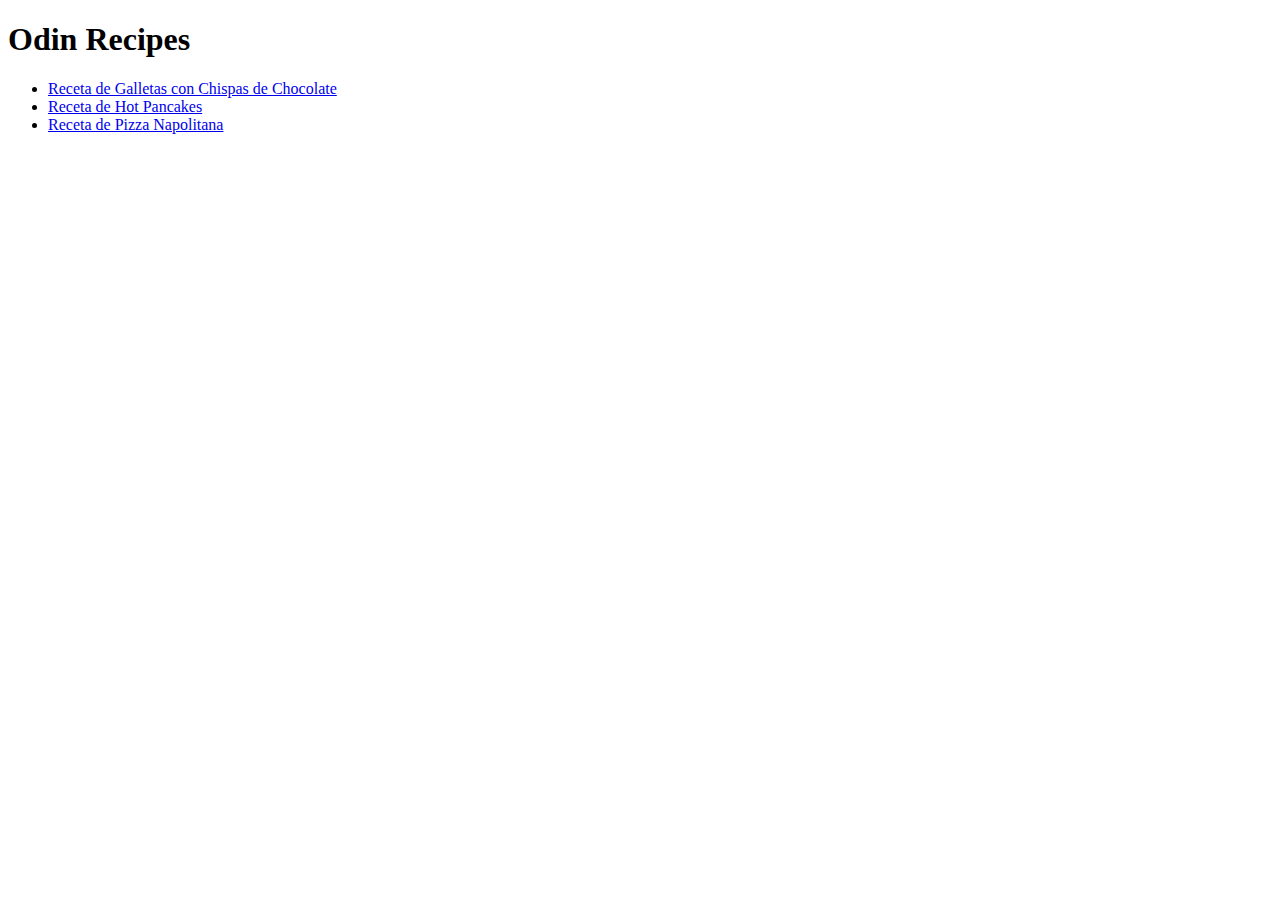
==== index.html @ 19e95591 "change recipe names from website elgourmet.com" ====
<!DOCTYPE html>
<html lang="en">
<head>
  <meta charset="UTF-8">
  <title>Odin Recipes</title>
</head>

<body>
  <h1>Odin Recipes</h1>

  <ul>
    <li><a href="./recipes/cookies.html">Receta de Galletas con Chispas de Chocolate</a></li>
    <li><a href="./recipes/pancakes.html">Receta de Hot Pancakes</a></li>
    <li><a href="./recipes/pizza.html">Receta de Pizza Napolitana</a></li>
  </ul>

</body>
</html>
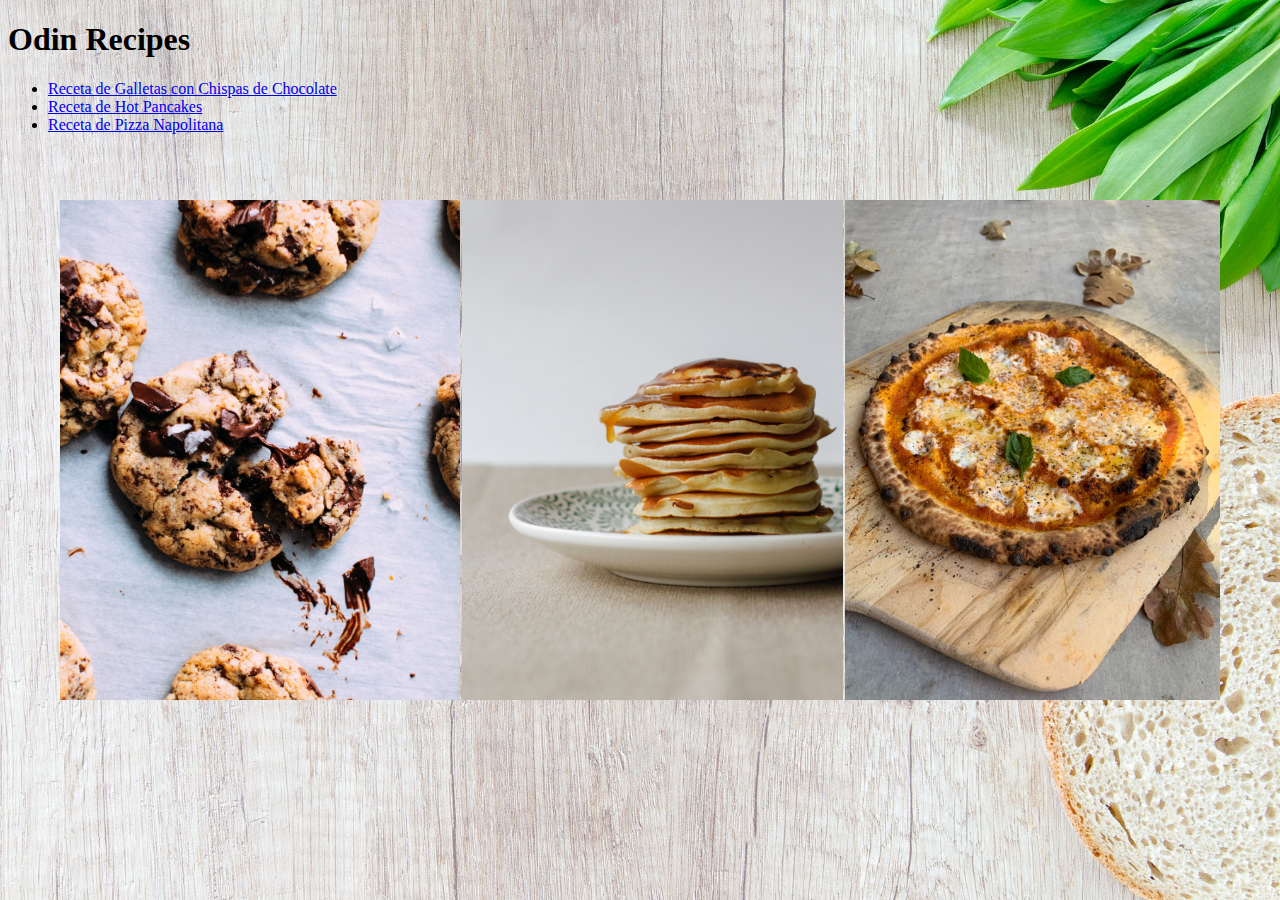
==== commit adb000e2: "add some CSS code and images to the Odin Recipes project" ====
--- a/index.html
+++ b/index.html
@@ -3,16 +3,28 @@
 <head>
   <meta charset="UTF-8">
   <title>Odin Recipes</title>
+  <link rel="stylesheet" href="./style.css">
 </head>
 
 <body>
-  <h1>Odin Recipes</h1>
-
-  <ul>
-    <li><a href="./recipes/cookies.html">Receta de Galletas con Chispas de Chocolate</a></li>
-    <li><a href="./recipes/pancakes.html">Receta de Hot Pancakes</a></li>
-    <li><a href="./recipes/pizza.html">Receta de Pizza Napolitana</a></li>
-  </ul>
-
+  <div>
+    <h1>Odin Recipes</h1>
+      <ul>
+        <li><a class="index-link" href="./recipes/cookies.html">Receta de Galletas con Chispas de Chocolate</a></li>
+        <li><a class="index-link" href="./recipes/pancakes.html">Receta de Hot Pancakes</a></li>
+        <li><a class="index-link" href="./recipes/pizza.html">Receta de Pizza Napolitana</a></li>
+      </ul>
+    <div class="image-row">
+      <div class="image-column">
+        <a href="./recipes/cookies.html"><img src="./img/cookies.jpg" alt="Galletas" height="500" width=auto></a>
+      </div>
+      <div class="image-column">
+        <a href="./recipes/pancakes.html"><img src="./img/pancakes.jpg" alt="Pancakes" height="500" width=auto></a>
+      </div>
+      <div class="image-column">
+        <a href="./recipes/pizza.html"><img src="./img/pizza.jpg" alt="Pizza Napolitana" height="500" width=auto></a>
+      </div>
+    </div>
+  </div>
 </body>
 </html>--- a/style.css
+++ b/style.css
@@ -0,0 +1,25 @@
+body {
+  background: url(./img/background-index.jpg) no-repeat center center fixed #000; 
+  -webkit-background-size: cover;
+  -moz-background-size: cover;
+  -o-background-size: cover;
+  background-size: cover;
+}
+
+.image-row {
+  display: flex;
+  flex-direction: row;
+  justify-content: space-evenly;
+  align-items: center;
+  padding: 50px;
+}
+
+.image-column:hover img {
+  transform: scale(1.2);
+  box-shadow: 0 0 10px rgba(0, 0, 0, 0.5);
+  cursor: pointer;
+  -webkit-transition-property: all; 
+  -webkit-transition-duration: 0.3s; 
+  -webkit-transition-timing-function: ease; 
+}
+
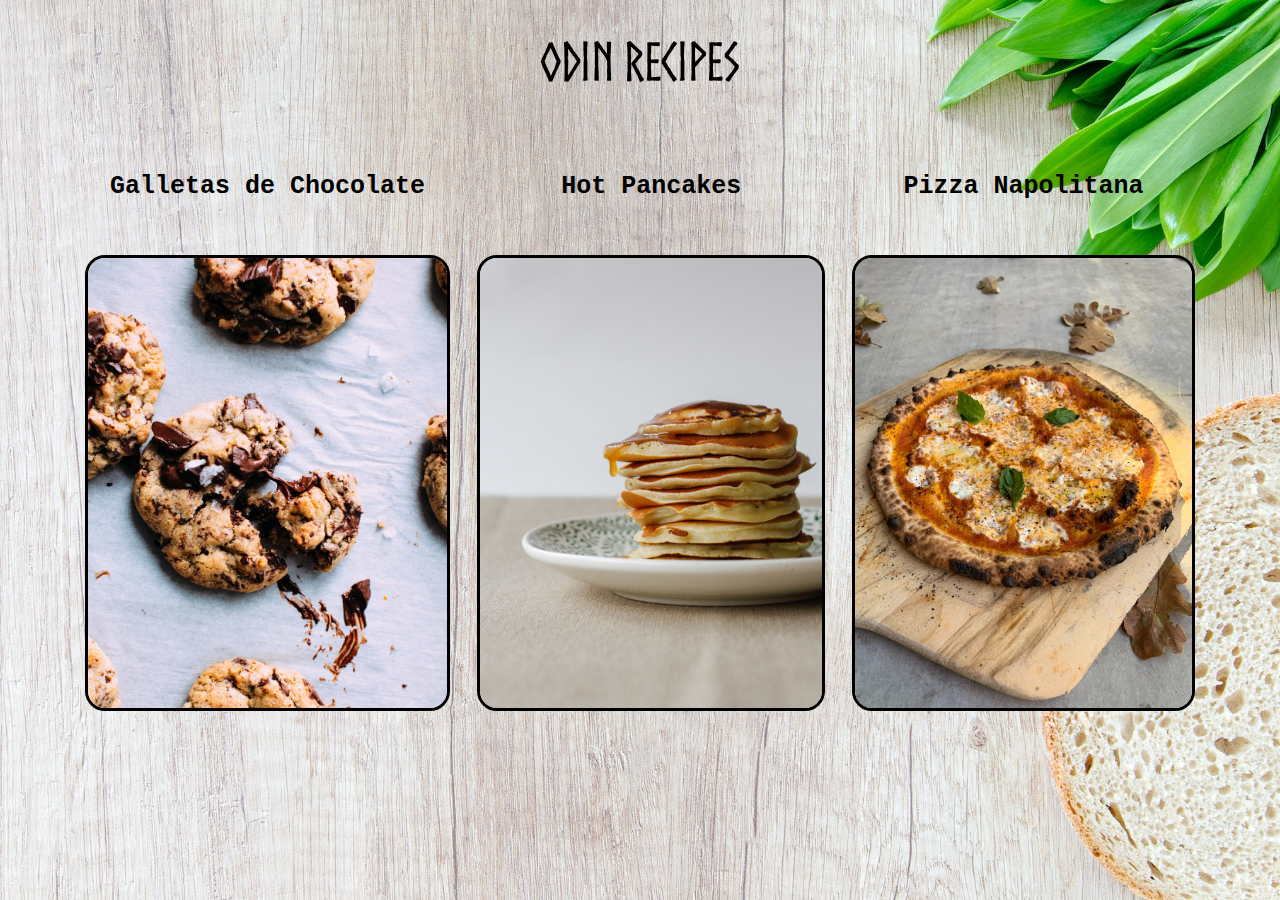
==== commit 9ebad726: "add more CSS code to the index file and import Norse font for title" ====
--- a/index.html
+++ b/index.html
@@ -2,29 +2,30 @@
 <html lang="en">
 <head>
   <meta charset="UTF-8">
-  <title>Odin Recipes</title>
+  <title>Odin Recipes by Juan Parra</title>
   <link rel="stylesheet" href="./style.css">
 </head>
 
 <body>
   <div>
     <h1>Odin Recipes</h1>
-      <ul>
-        <li><a class="index-link" href="./recipes/cookies.html">Receta de Galletas con Chispas de Chocolate</a></li>
-        <li><a class="index-link" href="./recipes/pancakes.html">Receta de Hot Pancakes</a></li>
-        <li><a class="index-link" href="./recipes/pizza.html">Receta de Pizza Napolitana</a></li>
-      </ul>
-    <div class="image-row">
-      <div class="image-column">
-        <a href="./recipes/cookies.html"><img src="./img/cookies.jpg" alt="Galletas" height="500" width=auto></a>
+      <div class="index-image-row">
+        <div class="index-image-column">
+          <p class="recipe-title">Galletas de Chocolate<br><br></p>
+          <a href="./recipes/cookies.html"><img src="./img/cookies.jpg" alt="Galletas"></a>
+        </div>
+        <div class="index-image-column">
+          <p class="recipe-title">Hot Pancakes <br><br></p>
+          <a href="./recipes/pancakes.html"><img src="./img/pancakes.jpg" alt="Pancakes"></a>
+        </div>
+        <div class="index-image-column">
+          <p class="recipe-title">Pizza Napolitana <br><br></p>
+          <a href="./recipes/pizza.html"><img src="./img/pizza.jpg" alt="Pizza Napolitana"></a>
+        </div>
       </div>
-      <div class="image-column">
-        <a href="./recipes/pancakes.html"><img src="./img/pancakes.jpg" alt="Pancakes" height="500" width=auto></a>
-      </div>
-      <div class="image-column">
-        <a href="./recipes/pizza.html"><img src="./img/pizza.jpg" alt="Pizza Napolitana" height="500" width=auto></a>
-      </div>
-    </div>
   </div>
+
+
+
 </body>
 </html>--- a/style.css
+++ b/style.css
@@ -1,4 +1,6 @@
-body {
+html {
+  width: 100%;
+  height: auto;
   background: url(./img/background-index.jpg) no-repeat center center fixed #000; 
   -webkit-background-size: cover;
   -moz-background-size: cover;
@@ -6,7 +8,22 @@
   background-size: cover;
 }
 
-.image-row {
+h1 {
+  font-family: "Norse";
+  text-align: center;
+  font-weight: bold;
+  font-size: 50px;
+}
+
+.recipe-title {
+  font-family: 'Courier New', Courier, monospace;
+  text-align: center;
+  font-weight: bold;
+  font-size: 25px;
+  margin-top: 0;
+}
+
+.index-image-row {
   display: flex;
   flex-direction: row;
   justify-content: space-evenly;
@@ -14,12 +31,47 @@
   padding: 50px;
 }
 
-.image-column:hover img {
-  transform: scale(1.2);
+.index-image-row img {
+  height: 450px;
+  width: auto;
+  border: solid black;
+  border-radius: 20px;
+  position: relative;
+}
+
+.index-image-column:hover img {
+  transform: scale(1.1);
   box-shadow: 0 0 10px rgba(0, 0, 0, 0.5);
   cursor: pointer;
-  -webkit-transition-property: all; 
-  -webkit-transition-duration: 0.3s; 
-  -webkit-transition-timing-function: ease; 
+  transition-property: all; 
+  transition-duration: 0.3s; 
+  transition-timing-function: ease;
 }
 
+/* Cookies HTML file */
+
+.row {
+  display: flex;
+  margin-right: 300px;
+}
+
+.column img {
+  height: 450px;
+  width: auto;
+  border: solid black;
+  border-radius: 20px;
+  margin-top: 100px;
+}
+
+.column {
+  flex:auto;
+  font-family: 'Courier New', Courier, monospace;
+  font-size: 18px;
+  margin-left: 100px;
+}
+
+
+@font-face {
+  font-family: "Norse";
+  src: url(./resources/Norse.otf);
+}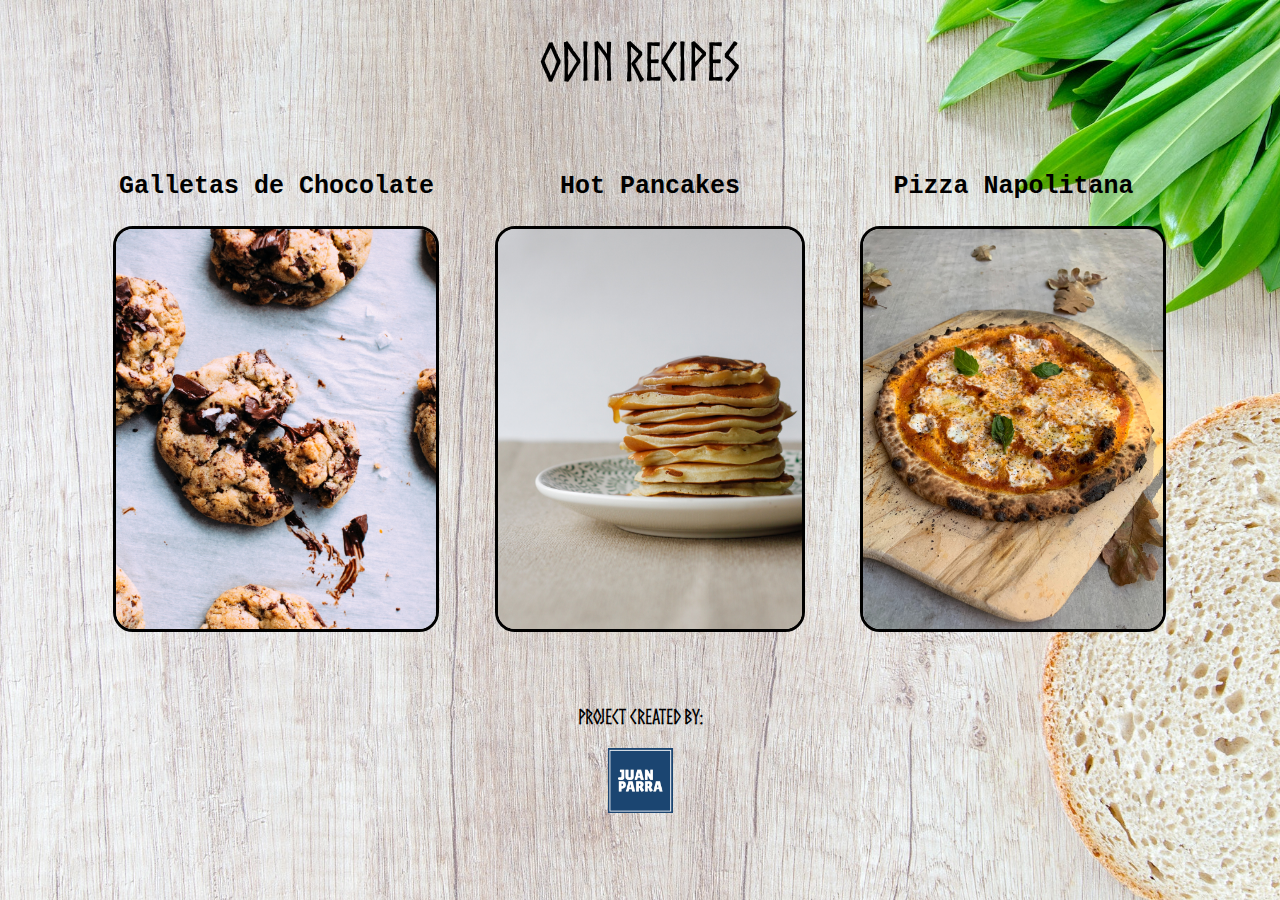
==== commit 5aab7787: "complete CSS code for recipe html pages and add minor details to index file" ====
--- a/index.html
+++ b/index.html
@@ -11,21 +11,22 @@
     <h1>Odin Recipes</h1>
       <div class="index-image-row">
         <div class="index-image-column">
-          <p class="recipe-title">Galletas de Chocolate<br><br></p>
+          <p class="recipe-title">Galletas de Chocolate<br></p>
           <a href="./recipes/cookies.html"><img src="./img/cookies.jpg" alt="Galletas"></a>
         </div>
         <div class="index-image-column">
-          <p class="recipe-title">Hot Pancakes <br><br></p>
+          <p class="recipe-title">Hot Pancakes <br></p>
           <a href="./recipes/pancakes.html"><img src="./img/pancakes.jpg" alt="Pancakes"></a>
         </div>
         <div class="index-image-column">
-          <p class="recipe-title">Pizza Napolitana <br><br></p>
+          <p class="recipe-title">Pizza Napolitana <br></p>
           <a href="./recipes/pizza.html"><img src="./img/pizza.jpg" alt="Pizza Napolitana"></a>
         </div>
       </div>
   </div>
-
-
-
+  <div class="autor">
+    <p>Project created by: </p>
+    <a href="https://github.com/parrajuan" target="_blank"><img src="./img/juanparra-logo.png" alt="Juan Parra Logo"></a>
+  </div>
 </body>
 </html>--- a/style.css
+++ b/style.css
@@ -6,6 +6,10 @@
   -moz-background-size: cover;
   -o-background-size: cover;
   background-size: cover;
+}
+
+#return-url {
+  font-size: 20px;
 }
 
 h1 {
@@ -32,7 +36,7 @@
 }
 
 .index-image-row img {
-  height: 450px;
+  height: 400px;
   width: auto;
   border: solid black;
   border-radius: 20px;
@@ -48,14 +52,14 @@
   transition-timing-function: ease;
 }
 
-/* Cookies HTML file */
+/* Cookies, Pancakes & Pizza HTML files */
 
-.row {
+.recipes-row {
   display: flex;
   margin-right: 300px;
 }
 
-.column img {
+.recipes-column img {
   height: 450px;
   width: auto;
   border: solid black;
@@ -63,15 +67,30 @@
   margin-top: 100px;
 }
 
-.column {
+.recipes-column {
   flex:auto;
   font-family: 'Courier New', Courier, monospace;
-  font-size: 18px;
+  font-size: 20px;
   margin-left: 100px;
 }
 
-
+/* import Norse font */
 @font-face {
   font-family: "Norse";
   src: url(./resources/Norse.otf);
-}+}
+
+/* Juan Parra logo properties */
+.autor img {
+  height: 65px;
+  width: auto;
+}
+
+.autor {
+  font-family: "Norse";
+  font-weight: bold;
+  font-size: 20px;
+  text-align: center;
+  margin-bottom: 0;
+}
+
